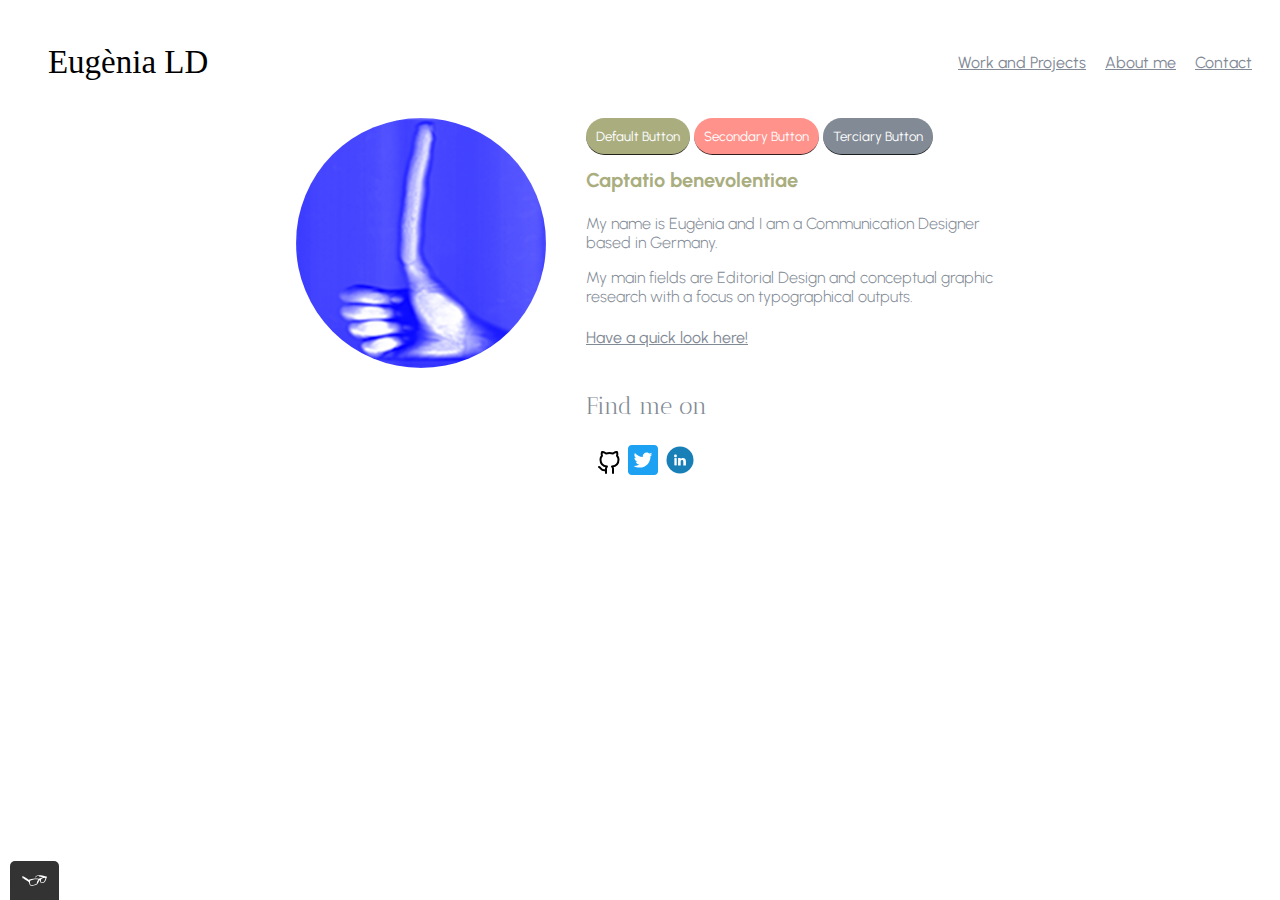
==== index.html @ 02183941 "Initial commit" ====
<!DOCTYPE html>
<html>

<head>
  <meta charset="utf-8">
  <title>Eugènia LD Portfolio</title>
  <link href="https://fonts.googleapis.com/css2?family=Urbanist:ital,wght@0,400;0,900;1,400&display=swap" rel="stylesheet">
  <link href="https://fonts.googleapis.com/css2?family=Antic+Didone&display=swap" rel="stylesheet">
  <link rel="shortcut icon" type="image/png" href="img/favicon-32x32.png">
  <link rel="stylesheet" type="text/css" href="https://necolas.github.io/normalize.css/8.0.1/normalize.css">
  <link rel="stylesheet" type="text/css" href="css/style.production.css">
  <meta name="viewport" content="width=device-width, initial-scale=1">
</head>

<body>
  <!--Header including the logo and the main navigation -->
  <header class="page-header">
    <!-- Add Logo here -->
    <img src="img/name_euge.svg" alt="logo with name and surname" class="page-header__item">
    <nav class="main-navigation page-header__item">
      <ul role="menubar" class="navigation-list">
        <li role="presentation">
          <a href="index.html" role="menuitem" class="navigation-list__item navigation-list__item--active">Home</a>
        </li>
        <li role="presentation">
          <a href="work.html" role="menuitem" class="navigation-list__item">Work and Projects</a>
        </li>
        <li role="presentation">
          <a href="about.html" role="menuitem" class="navigation-list__item">About me</a>
        </li>
        <li role="presentation">
          <a href="contact.html" role="menuitem" class="navigation-list__item">Contact</a>
        </li>
      </ul>
    </nav>
  </header>

  <main class="profile">
    <class="button">
    <button type="button">Default Button</button>
    <button class="button__secondary">Secondary Button</button>
    <button class="button__terciary">Terciary Button</button>
    <img src="img/finger_blue.png" class="profile__portrait" alt="A blue photograph of my finger">
    <h1>Captatio benevolentiae </h1>
    <h4>My name is Eugènia and I am a <span>Communication Designer</span> based in Germany.
    </p>
    <p>
      My main fields are Editorial Design and conceptual graphic research with a focus on typographical outputs.</h4>
    </p>
    <a href="#">Have a quick look here!</a>
  </main>

  <footer class="page-footer">
    <p>Find me on</p>
    <div class="social-media">
      <a href="https://github.com/" target="_blank"> <img src="img/3325136_github_icon.svg" alt="Github"></a>
      <a href="https://twitter.com/?lang=es" target="_blank"> <img src="img/twitter logo_icon.svg" alt="Twitter"></a>
      <a href="https://www.linkedin.com/feed/" target="_blank"> <img src="img/linkedin_social_icon.svg" alt="LinkedIn"></a>
    </div>
  </footer>
  <script src="js/tota11y.min.js"></script>
</body>
</html>
---- css/style.production.css ----
/* primary-color: #828A95; */
/* secondary-color: #ff928b */
/* terciary-color: #AAAE7F */
/* link-visited: #8bb9ff*/

/*
* Prefixed by https://autoprefixer.github.io
* PostCSS: v8.3.6,
* Autoprefixer: v10.3.1
* Browsers: last 4 version
*/

* {
  -webkit-box-sizing: border-box;
          box-sizing: border-box;
}

.page-header {
  margin: 0 auto;
  display: -webkit-box;
  display: -ms-flexbox;
  display: flex;
  width: 100%;
  padding: 20px;
  -webkit-box-align: center;
      -ms-flex-align: center;
          align-items: center;
}

.page-header__item {
  -webkit-box-flex: 0;
      -ms-flex: 0 1 200px;
          flex: 0 1 200px;
  text-align: right;
}

.page-header__item:last-child {
  -webkit-box-flex: 1;
      -ms-flex-positive: 1;
          flex-grow: 1;
  text-align: right;
}

.navigation-list {
  list-style-type: none;
  padding: 0px;
}

.navigation-list li {
  display: inline-block;
  margin-left: 15px;
}
.navigation-list-skills li {
  margin: 0;
}
.navigation-list__item--active {
  text-decoration: none;
  color: #fff;
}

header {
  font-family: 'Urbanist', sans-serif;
  font-weight: 400;
  font-size: 16px;
  line-height: 1.2;
}

body {
  margin-left: 20px;
  background-color: white;
  font-family: 'Urbanist';
  color: #828A95;
  font-weight: 400;
  font-size: 16px;
  line-height: 1.2;
}

.profile__portrait {
  float: left;
  width: 250px;
  margin-right: 40px;
  max-width: 400px;
  border-radius: 50%;
}

.profile {
  max-width: 700px;
  margin: 0 auto;
}

.profile__text {
    -webkit-box-flex: 1;
        -ms-flex: 1 1 100px;
            flex: 1 1 100px;
}

.page-content {
  text-align: center;
  max-width: 700px;
  margin: 0 auto;
}
h1 {
  font-family: 'Urbanist';
  color: #AAAE7F;
  margin-left: 0px;
  font-size: 20px;
  font-weight: 700;
  line-height: 1.2;
}

h2 {
  font-family: 'Urbanist';
  color: #ff928b;
  font-size: 24px;
  font-weight: 700;
}

h3 {
  font-size: 18px;
  font-weight: 700;
}

h4 {
  color: #828A95;
  font-size: 16px;
  font-weight: 300;
}

footer {
  margin-left: 0px;
  background-color: #fff;
  font-family: 'Antic Didone', serif;
  font-weight: 400;
  font-size: 24px
}

.page-footer {
clear: both;
display: -webkit-box;
display: -ms-flexbox;
display: flex;
-webkit-box-orient: vertical;
-webkit-box-direction: normal;
    -ms-flex-direction: column;
        flex-direction: column;
text-align: center;
}


a {
  color: #828A95;
}

a:visited {
  /* visited link */
  color: #8bb9ff;
}

a:hover {
  /* No underlining when hovering over a link */
  text-decoration: none;
}

a:active {
  /* selected link */
  color: #fff;
}

a:hover, a:focus {
  /* No underlining when hovering over a link */
  text-decoration: none;
}

.button, button {
  /* overwrites browser defaults and resets the border */
  /* resets the border */
  border: none;
  display: inline-block;
  /* takes the font from the outer container */
  font-family: inherit;
  /* style-button */
  /* styles the background color, font color, and text decoration (underline, etc.) of the button */
  background-color: #AAAE7F;
  color: white;
  text-decoration: none;
  /*adds spacing to the button (this will be discussed more in-depth later) */
  padding: 10px;
  border-radius: 20px;
  /* gives the button a bottom border with a width of 2px, a type of solid, and a color in RGBA format */
  border-bottom: 1px solid rgba(0, 0, 0, 0.8);
  -webkit-transition: 0,2s opacity;
  -o-transition: 0,2s opacity;
  transition: 0,2s opacity;
}

button:hover,
button:focus
.button:hover,
.button:focus {
  /* lets the mouse appear as a hand when hovering over the button */
  cursor: pointer;
  /* reduces the opacity of the button to 80% */
  opacity: 0.8;
}

.button__secondary {
  background-color: #ff928b;
  color: #fff;
}

.button__terciary {
  background-color: #828A95;
  color: #fff;
}

.grid {
  display: -ms-grid;
  display: grid;
  -ms-grid-columns: 1fr 20px 1fr 20px 1fr;
  grid-template-columns: 1fr 1fr 1fr;
  grid-gap: 20px;
  margin-right: 20px;
}

.grid__item {
  background-color: pink;
  width: auto;
  min-height: auto;
  margin: 0;

  padding: 20px;
}

.grid__item:last-child {
  -ms-grid-column: 3;
  grid-column: 3 / 3;
  -ms-grid-row: 1;
  -ms-grid-row-span: 2;
  grid-row: 1 / 3;
}

@media all and (max-width: 500px) {
  .grid {
    -ms-grid-columns: 1fr;
    grid-template-columns: 1fr;
  }
}
@media all and (min-width: 500px) and (max-width: 750px){
  .grid {
    -ms-grid-columns: 1fr 20px 1fr;
    grid-template-columns: 1fr 1fr;
  }
}
@media all and (max-width: 750px) {
  .grid {
    grid-gap: 10px;
  }
  .grid__item:last-child {
    grid-column: auto / auto;
    grid-row: auto / auto;
  }
  h1 {
    font-size: 22px;
  }
}
@-webkit-keyframes color-change {
  0% {
    fill: #edc655;
  }
  50% {
    fill: #fcffad;
  }
  100% {
    fill: #f76414;
  }
}
@keyframes color-change {
  0% {
    fill: #edc655;
  }
  50% {
    fill: #fcffad;
  }
  100% {
    fill: #f76414;
  }
}
.sun {
  -webkit-animation: 4s color-change infinite alternate linear;
          animation: 4s color-change infinite alternate linear;
}
@-webkit-keyframes cloud-move {
  from {
    -webkit-transform: translate(0, 50px);
            transform: translate(0, 50px);
  }
  to {
    -webkit-transform: translate(200px, 50px);
            transform: translate(200px, 50px);
  }
}
@keyframes cloud-move {
  from {
    -webkit-transform: translate(0, 50px);
            transform: translate(0, 50px);
  }
  to {
    -webkit-transform: translate(200px, 50px);
            transform: translate(200px, 50px);
  }
}
.cloud-front {
  -webkit-animation: 30s cloud-move infinite alternate linear;
          animation: 30s cloud-move infinite alternate linear;
}
@-webkit-keyframes cloud-move-reverse {
  from {
    -webkit-transform: translate(446px, 48px);
            transform: translate(446px, 48px);
  }
  to {
    -webkit-transform: translate(100px, 48px);
            transform: translate(100px, 48px);
  }
}
@keyframes cloud-move-reverse {
  from {
    -webkit-transform: translate(446px, 48px);
            transform: translate(446px, 48px);
  }
  to {
    -webkit-transform: translate(100px, 48px);
            transform: translate(100px, 48px);
  }
}
.cloud-back {
  -webkit-animation: 34s cloud-move-reverse infinite alternate linear;
          animation: 34s cloud-move-reverse infinite alternate linear;
}
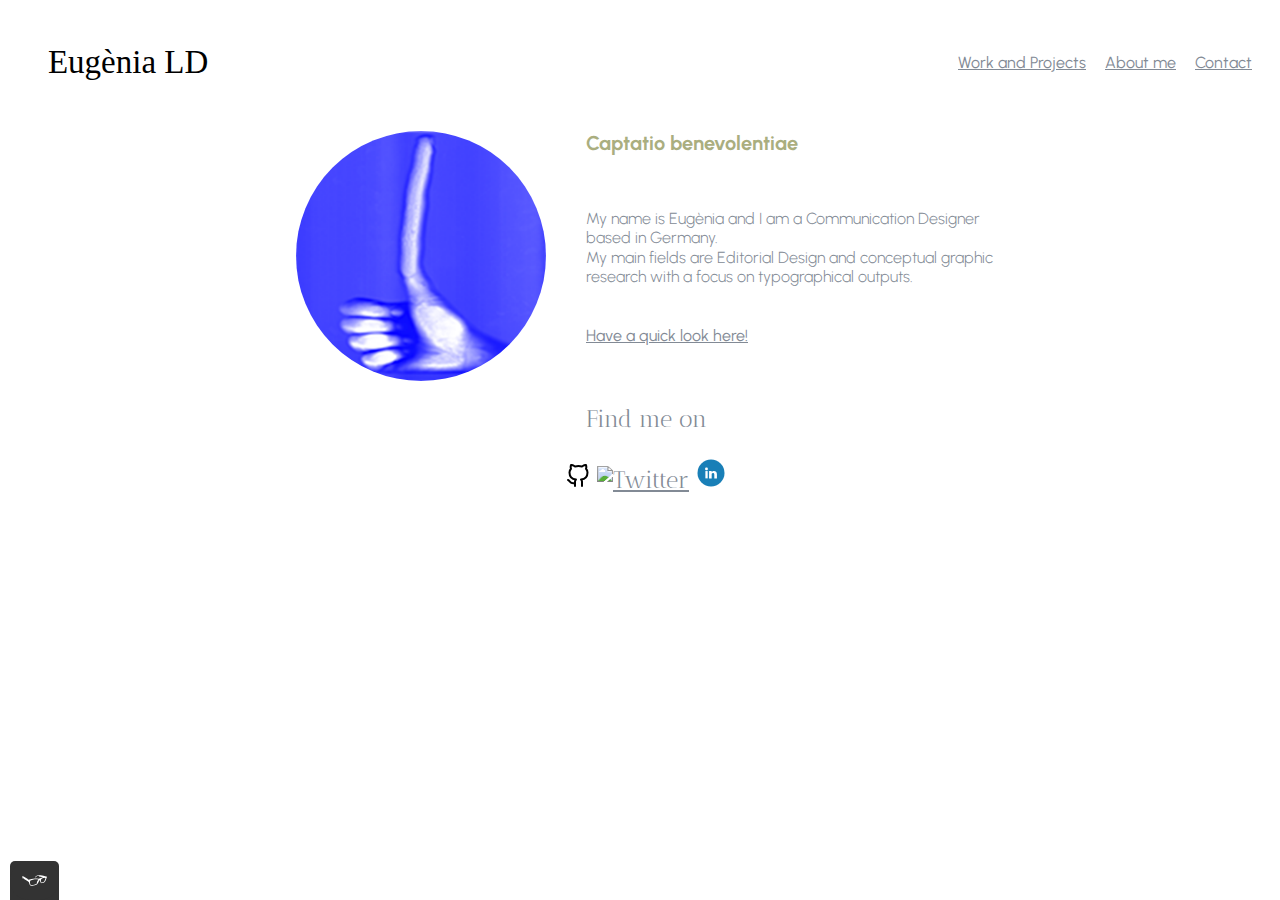
==== commit 72a7326f: "Added the changes after correction." ====
--- a/index.html
+++ b/index.html
@@ -1,9 +1,9 @@
 <!DOCTYPE html>
-<html>
+<html lang="en">
 
 <head>
   <meta charset="utf-8">
-  <title>Eugènia LD Portfolio</title>
+  <title>Eugènia Portfolio</title>
   <link href="https://fonts.googleapis.com/css2?family=Urbanist:ital,wght@0,400;0,900;1,400&display=swap" rel="stylesheet">
   <link href="https://fonts.googleapis.com/css2?family=Antic+Didone&display=swap" rel="stylesheet">
   <link rel="shortcut icon" type="image/png" href="img/favicon-32x32.png">
@@ -36,17 +36,16 @@
   </header>
 
   <main class="profile">
-    <class="button">
-    <button type="button">Default Button</button>
+    <!-- <button type="button">Default Button</button>
     <button class="button__secondary">Secondary Button</button>
-    <button class="button__terciary">Terciary Button</button>
+    <button class="button__terciary">Terciary Button</button>  -->
     <img src="img/finger_blue.png" class="profile__portrait" alt="A blue photograph of my finger">
     <h1>Captatio benevolentiae </h1>
-    <h4>My name is Eugènia and I am a <span>Communication Designer</span> based in Germany.
-    </p>
-    <p>
+    <br>
+      <h4>My name is Eugènia and I am a <span>Communication Designer</span> based in Germany.
+    <br>
       My main fields are Editorial Design and conceptual graphic research with a focus on typographical outputs.</h4>
-    </p>
+      <br>
     <a href="#">Have a quick look here!</a>
   </main>
 
@@ -54,7 +53,7 @@
     <p>Find me on</p>
     <div class="social-media">
       <a href="https://github.com/" target="_blank"> <img src="img/3325136_github_icon.svg" alt="Github"></a>
-      <a href="https://twitter.com/?lang=es" target="_blank"> <img src="img/twitter logo_icon.svg" alt="Twitter"></a>
+      <a href="https://twitter.com/?lang=es" target="_blank"> <img src="img/twitterlogo_icon.svg" alt="Twitter"></a>
       <a href="https://www.linkedin.com/feed/" target="_blank"> <img src="img/linkedin_social_icon.svg" alt="LinkedIn"></a>
     </div>
   </footer>
--- a/css/style.production.css
+++ b/css/style.production.css
@@ -68,7 +68,7 @@
 body {
   margin-left: 20px;
   background-color: white;
-  font-family: 'Urbanist';
+  font-family: 'Urbanist', sans-serif;
   color: #828A95;
   font-weight: 400;
   font-size: 16px;
@@ -100,7 +100,7 @@
   margin: 0 auto;
 }
 h1 {
-  font-family: 'Urbanist';
+  font-family: 'Urbanist', sans-serif;
   color: #AAAE7F;
   margin-left: 0px;
   font-size: 20px;
@@ -109,7 +109,7 @@
 }
 
 h2 {
-  font-family: 'Urbanist';
+  font-family: 'Urbanist', sans-serif;
   color: #ff928b;
   font-size: 24px;
   font-weight: 700;
@@ -190,7 +190,7 @@
   border-bottom: 1px solid rgba(0, 0, 0, 0.8);
   -webkit-transition: 0,2s opacity;
   -o-transition: 0,2s opacity;
-  transition: 0,2s opacity;
+  transition: 0.2s opacity;
 }
 
 button:hover,
